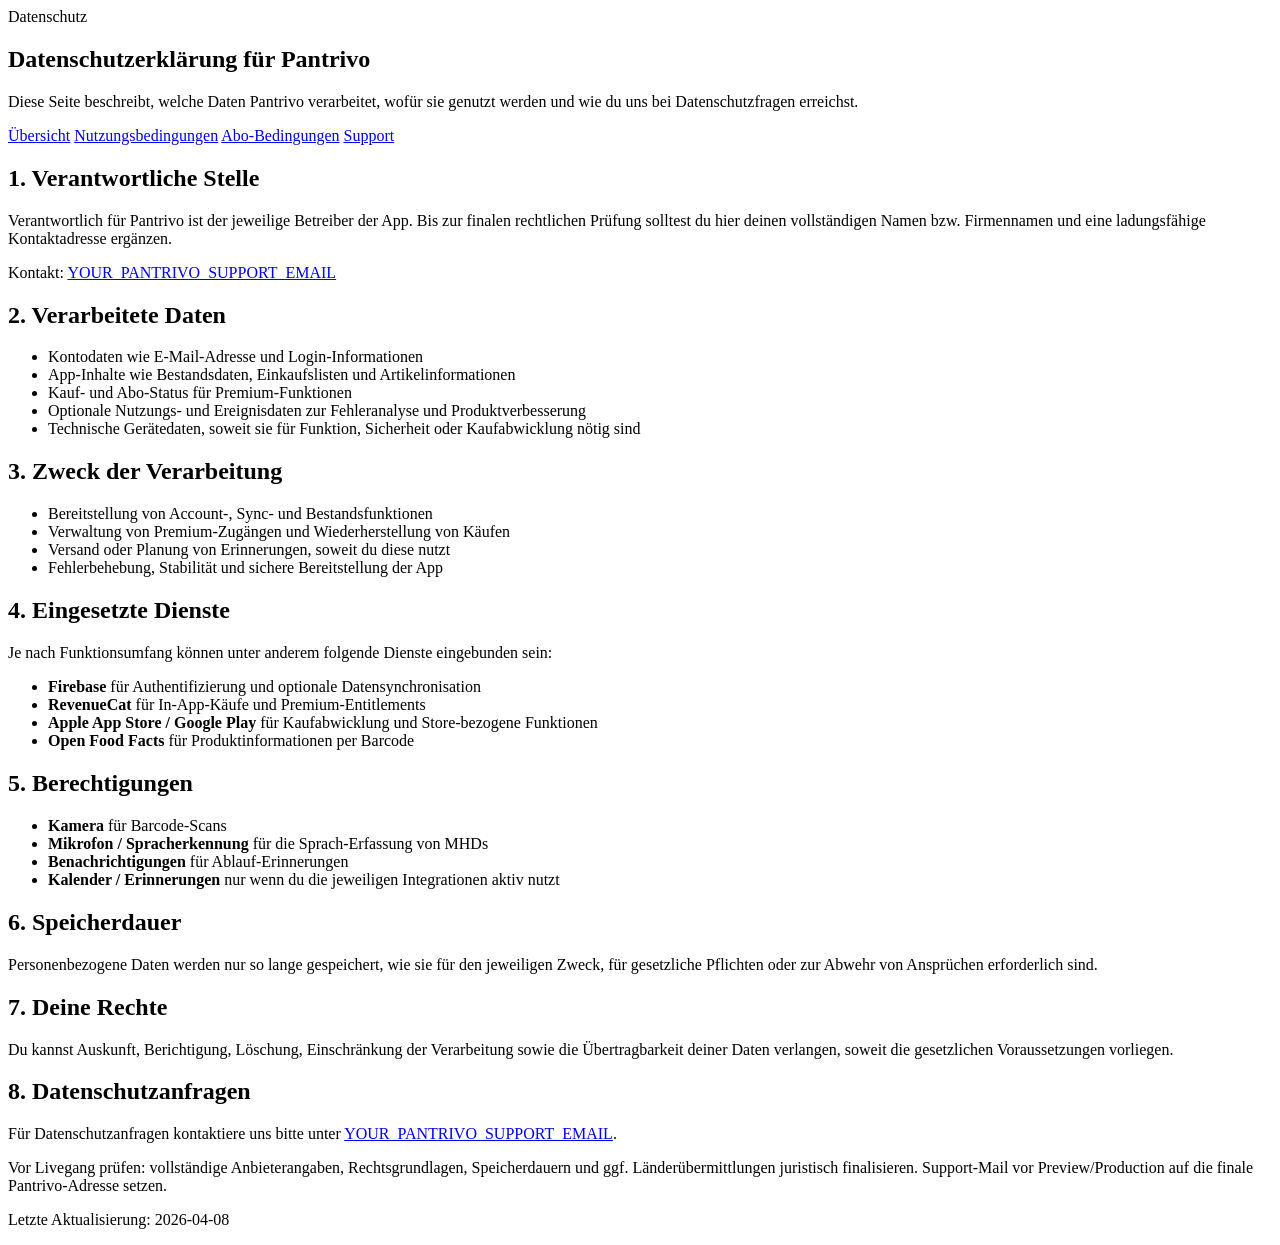
==== privacy/index.html @ a4f5d92e "Initial Pantrivo legal site" ====
<!doctype html>
<html lang="de">
  <head>
    <meta charset="utf-8" />
    <meta name="viewport" content="width=device-width, initial-scale=1" />
    <title>Pantrivo Datenschutz</title>
    <link rel="stylesheet" href="./styles.css" />
  </head>
  <body>
    <main class="shell">
      <section class="hero">
        <span class="eyebrow">Datenschutz</span>
        <h1>Datenschutzerklärung für Pantrivo</h1>
        <p class="lead">
          Diese Seite beschreibt, welche Daten Pantrivo verarbeitet, wofür sie genutzt
          werden und wie du uns bei Datenschutzfragen erreichst.
        </p>
        <nav class="nav" aria-label="Legal navigation">
          <a href="./index.html">Übersicht</a>
          <a href="./terms.html">Nutzungsbedingungen</a>
          <a href="./subscription-terms.html">Abo-Bedingungen</a>
          <a href="./support.html">Support</a>
        </nav>
      </section>

      <article class="card">
        <h2>1. Verantwortliche Stelle</h2>
        <p>
          Verantwortlich für Pantrivo ist der jeweilige Betreiber der App.
          Bis zur finalen rechtlichen Prüfung solltest du hier deinen vollständigen
          Namen bzw. Firmennamen und eine ladungsfähige Kontaktadresse ergänzen.
        </p>
        <p>
          Kontakt: <a href="mailto:YOUR_PANTRIVO_SUPPORT_EMAIL">YOUR_PANTRIVO_SUPPORT_EMAIL</a>
        </p>

        <h2>2. Verarbeitete Daten</h2>
        <ul class="list-tight">
          <li>Kontodaten wie E-Mail-Adresse und Login-Informationen</li>
          <li>App-Inhalte wie Bestandsdaten, Einkaufslisten und Artikelinformationen</li>
          <li>Kauf- und Abo-Status für Premium-Funktionen</li>
          <li>Optionale Nutzungs- und Ereignisdaten zur Fehleranalyse und Produktverbesserung</li>
          <li>Technische Gerätedaten, soweit sie für Funktion, Sicherheit oder Kaufabwicklung nötig sind</li>
        </ul>

        <h2>3. Zweck der Verarbeitung</h2>
        <ul class="list-tight">
          <li>Bereitstellung von Account-, Sync- und Bestandsfunktionen</li>
          <li>Verwaltung von Premium-Zugängen und Wiederherstellung von Käufen</li>
          <li>Versand oder Planung von Erinnerungen, soweit du diese nutzt</li>
          <li>Fehlerbehebung, Stabilität und sichere Bereitstellung der App</li>
        </ul>

        <h2>4. Eingesetzte Dienste</h2>
        <p>Je nach Funktionsumfang können unter anderem folgende Dienste eingebunden sein:</p>
        <ul class="list-tight">
          <li><strong>Firebase</strong> für Authentifizierung und optionale Datensynchronisation</li>
          <li><strong>RevenueCat</strong> für In-App-Käufe und Premium-Entitlements</li>
          <li><strong>Apple App Store / Google Play</strong> für Kaufabwicklung und Store-bezogene Funktionen</li>
          <li><strong>Open Food Facts</strong> für Produktinformationen per Barcode</li>
        </ul>

        <h2>5. Berechtigungen</h2>
        <ul class="list-tight">
          <li><strong>Kamera</strong> für Barcode-Scans</li>
          <li><strong>Mikrofon / Spracherkennung</strong> für die Sprach-Erfassung von MHDs</li>
          <li><strong>Benachrichtigungen</strong> für Ablauf-Erinnerungen</li>
          <li><strong>Kalender / Erinnerungen</strong> nur wenn du die jeweiligen Integrationen aktiv nutzt</li>
        </ul>

        <h2>6. Speicherdauer</h2>
        <p>
          Personenbezogene Daten werden nur so lange gespeichert, wie sie für den
          jeweiligen Zweck, für gesetzliche Pflichten oder zur Abwehr von Ansprüchen
          erforderlich sind.
        </p>

        <h2>7. Deine Rechte</h2>
        <p>
          Du kannst Auskunft, Berichtigung, Löschung, Einschränkung der Verarbeitung
          sowie die Übertragbarkeit deiner Daten verlangen, soweit die gesetzlichen
          Voraussetzungen vorliegen.
        </p>

        <h2>8. Datenschutzanfragen</h2>
        <p>
          Für Datenschutzanfragen kontaktiere uns bitte unter
          <a href="mailto:YOUR_PANTRIVO_SUPPORT_EMAIL">YOUR_PANTRIVO_SUPPORT_EMAIL</a>.
        </p>

        <div class="note">
          Vor Livegang prüfen: vollständige Anbieterangaben, Rechtsgrundlagen,
          Speicherdauern und ggf. Länderübermittlungen juristisch finalisieren.
          Support-Mail vor Preview/Production auf die finale Pantrivo-Adresse setzen.
        </div>

        <p class="meta">Letzte Aktualisierung: 2026-04-08</p>
      </article>
    </main>
  </body>
</html>
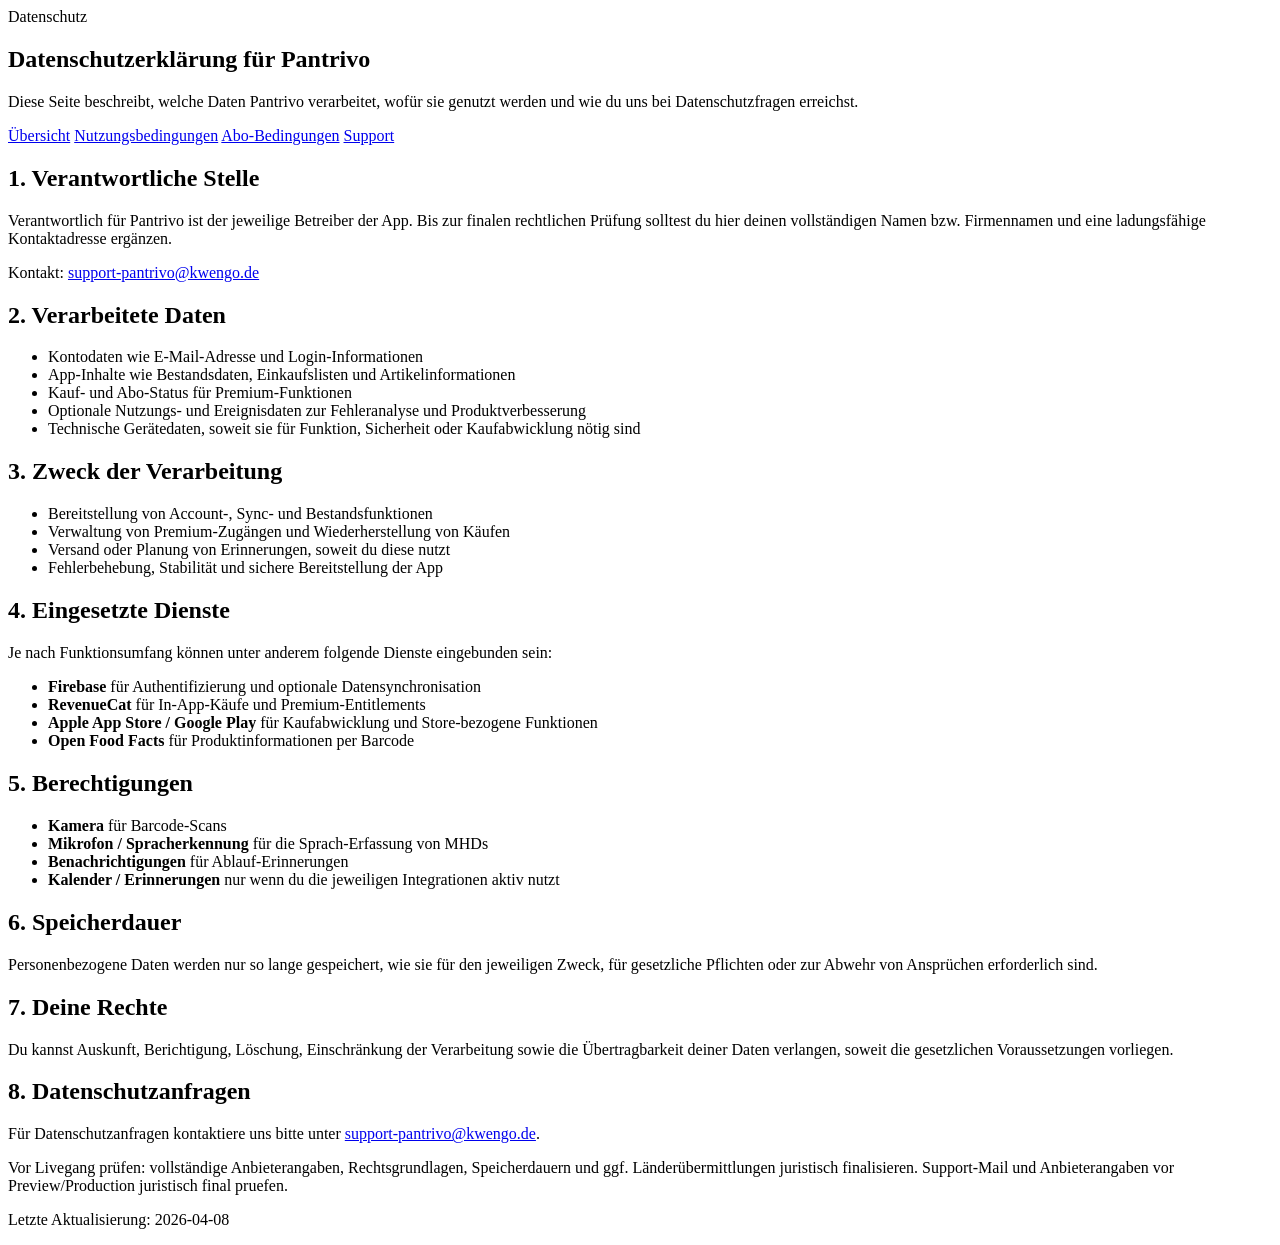
==== commit d078b958: "Update Pantrivo legal pages with final support address" ====
--- a/privacy/index.html
+++ b/privacy/index.html
@@ -31,7 +31,7 @@
           Namen bzw. Firmennamen und eine ladungsfähige Kontaktadresse ergänzen.
         </p>
         <p>
-          Kontakt: <a href="mailto:YOUR_PANTRIVO_SUPPORT_EMAIL">YOUR_PANTRIVO_SUPPORT_EMAIL</a>
+          Kontakt: <a href="mailto:support-pantrivo@kwengo.de">support-pantrivo@kwengo.de</a>
         </p>
 
         <h2>2. Verarbeitete Daten</h2>
@@ -85,13 +85,13 @@
         <h2>8. Datenschutzanfragen</h2>
         <p>
           Für Datenschutzanfragen kontaktiere uns bitte unter
-          <a href="mailto:YOUR_PANTRIVO_SUPPORT_EMAIL">YOUR_PANTRIVO_SUPPORT_EMAIL</a>.
+          <a href="mailto:support-pantrivo@kwengo.de">support-pantrivo@kwengo.de</a>.
         </p>
 
         <div class="note">
           Vor Livegang prüfen: vollständige Anbieterangaben, Rechtsgrundlagen,
           Speicherdauern und ggf. Länderübermittlungen juristisch finalisieren.
-          Support-Mail vor Preview/Production auf die finale Pantrivo-Adresse setzen.
+          Support-Mail und Anbieterangaben vor Preview/Production juristisch final pruefen.
         </div>
 
         <p class="meta">Letzte Aktualisierung: 2026-04-08</p>
